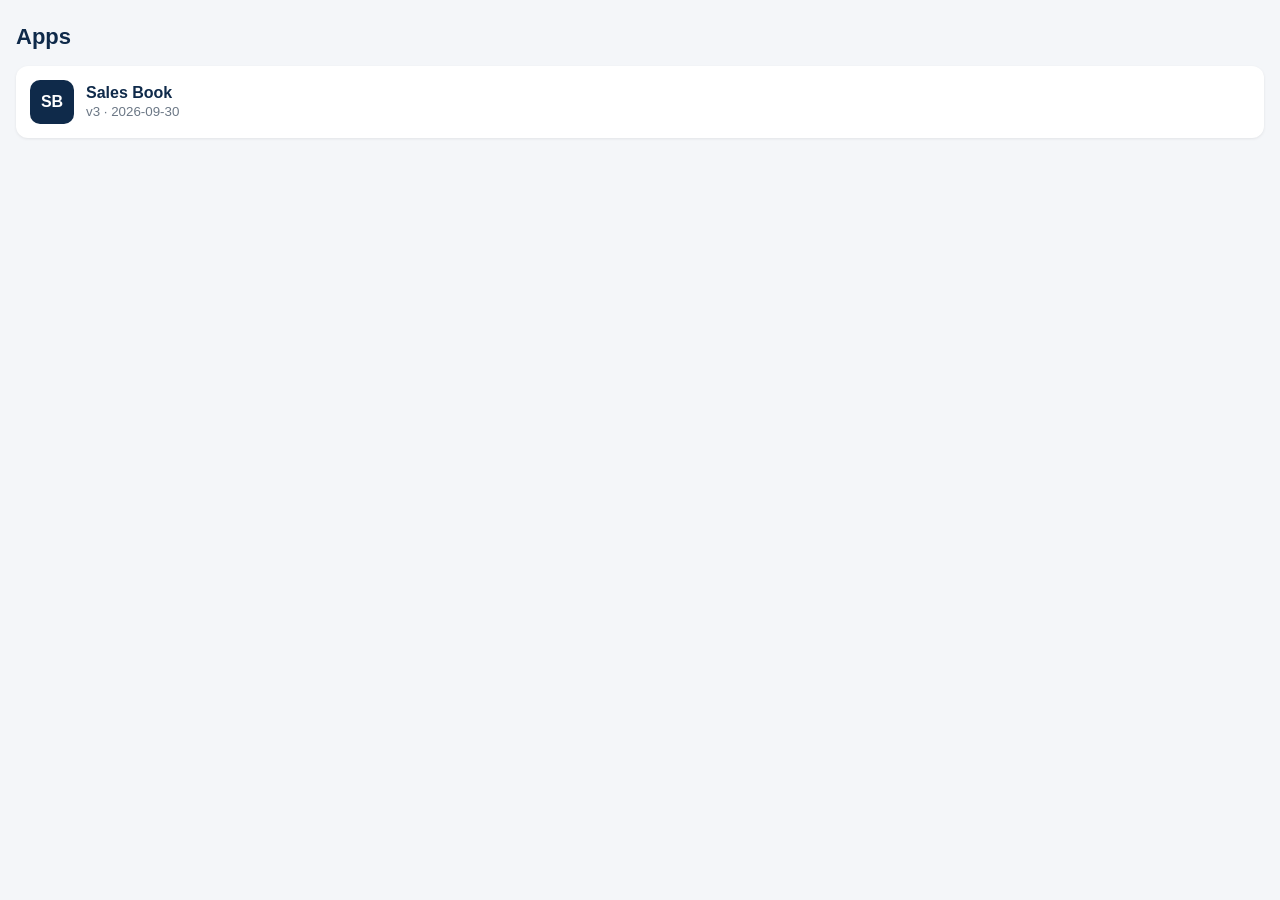
==== index.html @ 2182a10e "AI App Factory: update apps list" ====
<!DOCTYPE html><!-- aiaf-apps-index --><html lang="en"><head><meta charset="UTF-8"><meta name="viewport" content="width=device-width, initial-scale=1"><title>Apps</title><style>*,*::before,*::after{box-sizing:border-box}body{margin:0;font-family:-apple-system,Segoe UI,Roboto,Arial,sans-serif;background:#f4f6f9;color:#0f2a4a;padding:24px 16px}h1{font-size:22px;margin:0 0 16px}.app{display:flex;gap:12px;align-items:center;background:#fff;border-radius:12px;padding:14px;margin-bottom:10px;text-decoration:none;color:inherit;box-shadow:0 1px 3px rgba(0,0,0,.08)}.ic{width:44px;height:44px;border-radius:10px;background:#0f2a4a;color:#fff;display:flex;align-items:center;justify-content:center;font-weight:700}small{color:#6b7785}</style></head><body><h1>Apps</h1><a class="app" href="https://dahabo4466219-glitch.github.io/apps/sales-book/"><span class="ic">SB</span><span><b>Sales Book</b><br><small>v3 · 2026-09-30</small></span></a></body></html>
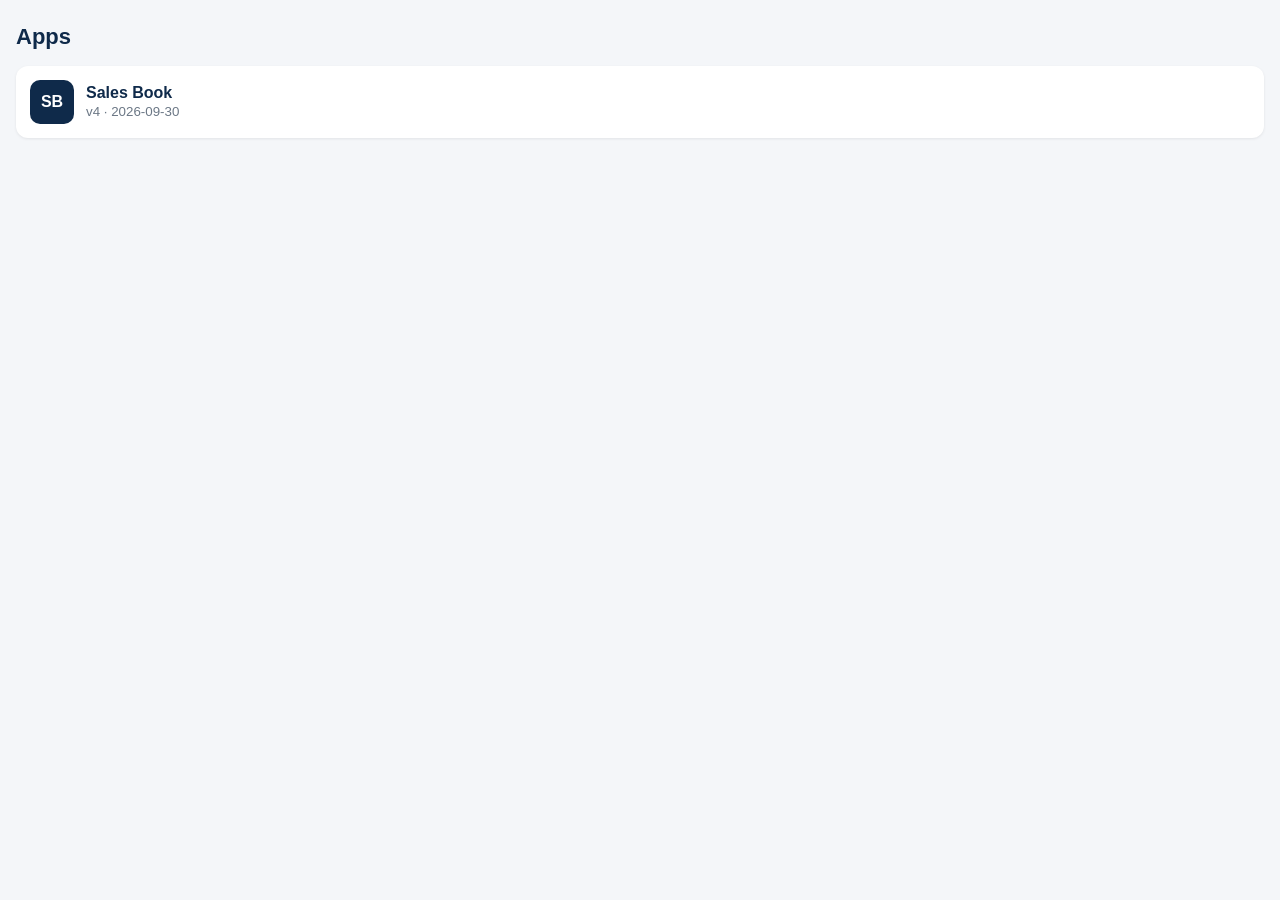
==== commit 8f1e2eda: "AI App Factory: update apps list" ====
--- a/index.html
+++ b/index.html
@@ -1 +1 @@
-<!DOCTYPE html><!-- aiaf-apps-index --><html lang="en"><head><meta charset="UTF-8"><meta name="viewport" content="width=device-width, initial-scale=1"><title>Apps</title><style>*,*::before,*::after{box-sizing:border-box}body{margin:0;font-family:-apple-system,Segoe UI,Roboto,Arial,sans-serif;background:#f4f6f9;color:#0f2a4a;padding:24px 16px}h1{font-size:22px;margin:0 0 16px}.app{display:flex;gap:12px;align-items:center;background:#fff;border-radius:12px;padding:14px;margin-bottom:10px;text-decoration:none;color:inherit;box-shadow:0 1px 3px rgba(0,0,0,.08)}.ic{width:44px;height:44px;border-radius:10px;background:#0f2a4a;color:#fff;display:flex;align-items:center;justify-content:center;font-weight:700}small{color:#6b7785}</style></head><body><h1>Apps</h1><a class="app" href="https://dahabo4466219-glitch.github.io/apps/sales-book/"><span class="ic">SB</span><span><b>Sales Book</b><br><small>v3 · 2026-09-30</small></span></a></body></html>+<!DOCTYPE html><!-- aiaf-apps-index --><html lang="en"><head><meta charset="UTF-8"><meta name="viewport" content="width=device-width, initial-scale=1"><title>Apps</title><style>*,*::before,*::after{box-sizing:border-box}body{margin:0;font-family:-apple-system,Segoe UI,Roboto,Arial,sans-serif;background:#f4f6f9;color:#0f2a4a;padding:24px 16px}h1{font-size:22px;margin:0 0 16px}.app{display:flex;gap:12px;align-items:center;background:#fff;border-radius:12px;padding:14px;margin-bottom:10px;text-decoration:none;color:inherit;box-shadow:0 1px 3px rgba(0,0,0,.08)}.ic{width:44px;height:44px;border-radius:10px;background:#0f2a4a;color:#fff;display:flex;align-items:center;justify-content:center;font-weight:700}small{color:#6b7785}</style></head><body><h1>Apps</h1><a class="app" href="https://dahabo4466219-glitch.github.io/apps/sales-book/"><span class="ic">SB</span><span><b>Sales Book</b><br><small>v4 · 2026-09-30</small></span></a></body></html>
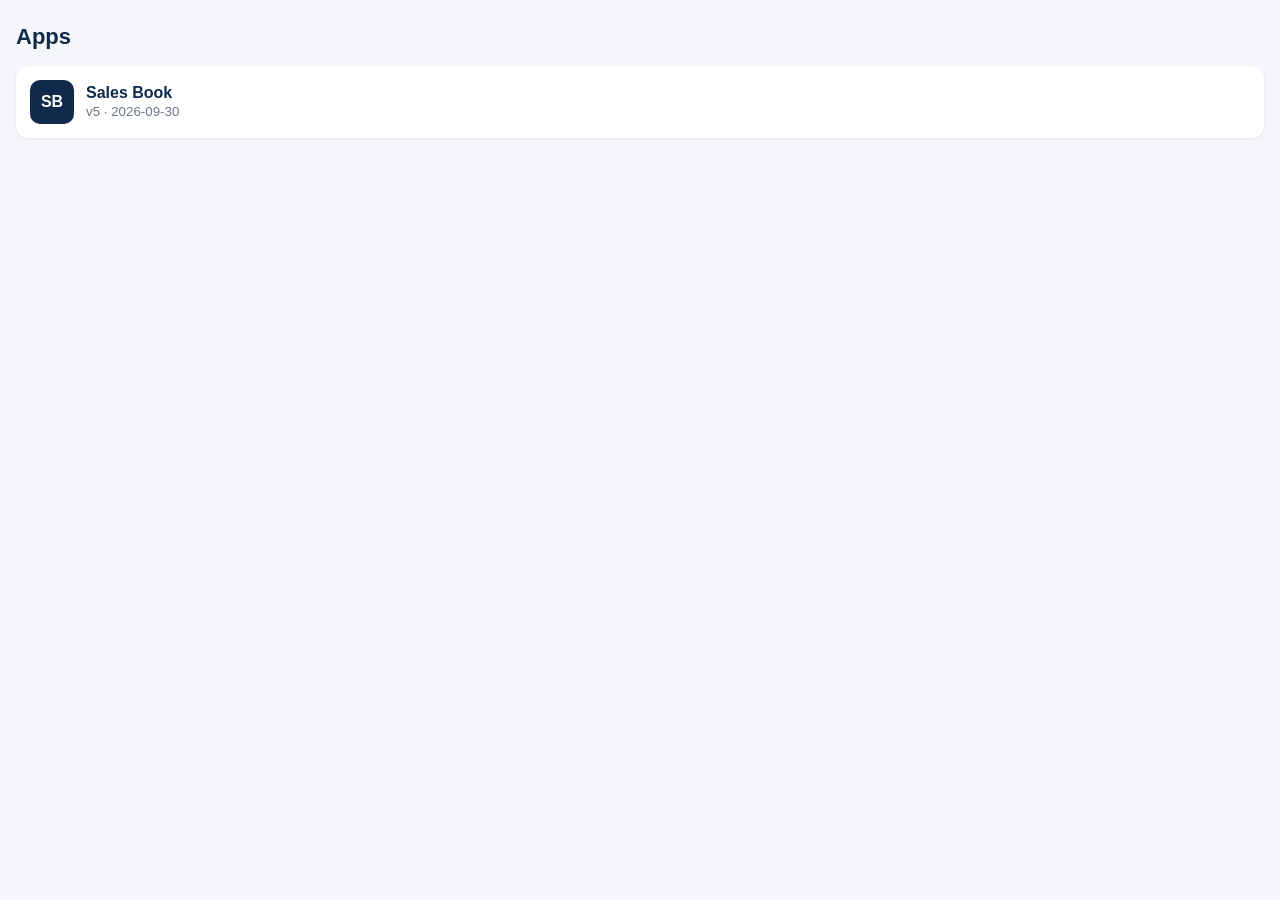
==== commit 05fc9265: "AI App Factory: update apps list" ====
--- a/index.html
+++ b/index.html
@@ -1 +1 @@
-<!DOCTYPE html><!-- aiaf-apps-index --><html lang="en"><head><meta charset="UTF-8"><meta name="viewport" content="width=device-width, initial-scale=1"><title>Apps</title><style>*,*::before,*::after{box-sizing:border-box}body{margin:0;font-family:-apple-system,Segoe UI,Roboto,Arial,sans-serif;background:#f4f6f9;color:#0f2a4a;padding:24px 16px}h1{font-size:22px;margin:0 0 16px}.app{display:flex;gap:12px;align-items:center;background:#fff;border-radius:12px;padding:14px;margin-bottom:10px;text-decoration:none;color:inherit;box-shadow:0 1px 3px rgba(0,0,0,.08)}.ic{width:44px;height:44px;border-radius:10px;background:#0f2a4a;color:#fff;display:flex;align-items:center;justify-content:center;font-weight:700}small{color:#6b7785}</style></head><body><h1>Apps</h1><a class="app" href="https://dahabo4466219-glitch.github.io/apps/sales-book/"><span class="ic">SB</span><span><b>Sales Book</b><br><small>v4 · 2026-09-30</small></span></a></body></html>+<!DOCTYPE html><!-- aiaf-apps-index --><html lang="en"><head><meta charset="UTF-8"><meta name="viewport" content="width=device-width, initial-scale=1"><title>Apps</title><style>*,*::before,*::after{box-sizing:border-box}body{margin:0;font-family:-apple-system,Segoe UI,Roboto,Arial,sans-serif;background:#f4f6f9;color:#0f2a4a;padding:24px 16px}h1{font-size:22px;margin:0 0 16px}.app{display:flex;gap:12px;align-items:center;background:#fff;border-radius:12px;padding:14px;margin-bottom:10px;text-decoration:none;color:inherit;box-shadow:0 1px 3px rgba(0,0,0,.08)}.ic{width:44px;height:44px;border-radius:10px;background:#0f2a4a;color:#fff;display:flex;align-items:center;justify-content:center;font-weight:700}small{color:#6b7785}</style></head><body><h1>Apps</h1><a class="app" href="https://dahabo4466219-glitch.github.io/apps/sales-book/"><span class="ic">SB</span><span><b>Sales Book</b><br><small>v5 · 2026-09-30</small></span></a></body></html>
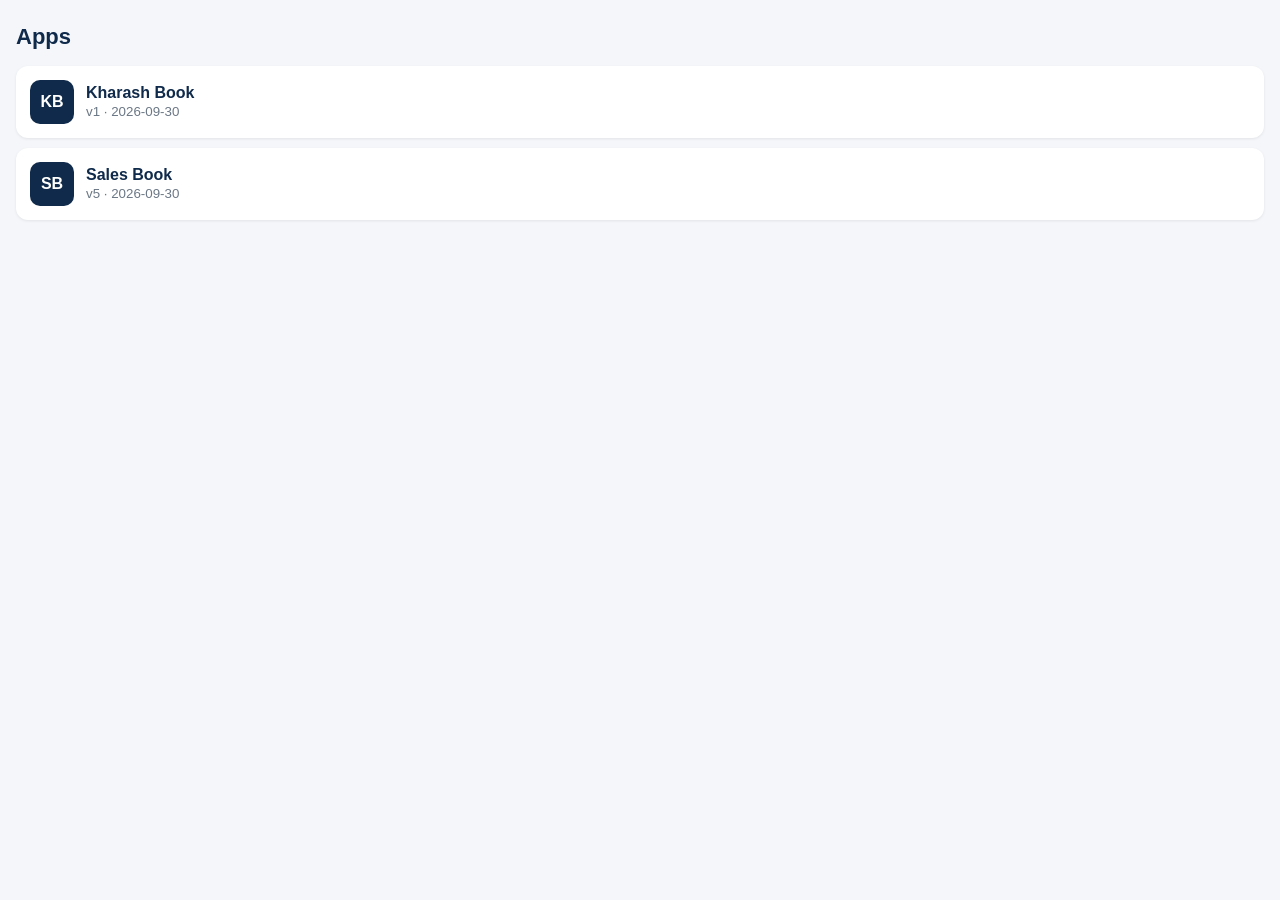
==== commit f01903a2: "AI App Factory: update apps list" ====
--- a/index.html
+++ b/index.html
@@ -1 +1 @@
-<!DOCTYPE html><!-- aiaf-apps-index --><html lang="en"><head><meta charset="UTF-8"><meta name="viewport" content="width=device-width, initial-scale=1"><title>Apps</title><style>*,*::before,*::after{box-sizing:border-box}body{margin:0;font-family:-apple-system,Segoe UI,Roboto,Arial,sans-serif;background:#f4f6f9;color:#0f2a4a;padding:24px 16px}h1{font-size:22px;margin:0 0 16px}.app{display:flex;gap:12px;align-items:center;background:#fff;border-radius:12px;padding:14px;margin-bottom:10px;text-decoration:none;color:inherit;box-shadow:0 1px 3px rgba(0,0,0,.08)}.ic{width:44px;height:44px;border-radius:10px;background:#0f2a4a;color:#fff;display:flex;align-items:center;justify-content:center;font-weight:700}small{color:#6b7785}</style></head><body><h1>Apps</h1><a class="app" href="https://dahabo4466219-glitch.github.io/apps/sales-book/"><span class="ic">SB</span><span><b>Sales Book</b><br><small>v5 · 2026-09-30</small></span></a></body></html>+<!DOCTYPE html><!-- aiaf-apps-index --><html lang="en"><head><meta charset="UTF-8"><meta name="viewport" content="width=device-width, initial-scale=1"><title>Apps</title><style>*,*::before,*::after{box-sizing:border-box}body{margin:0;font-family:-apple-system,Segoe UI,Roboto,Arial,sans-serif;background:#f4f6f9;color:#0f2a4a;padding:24px 16px}h1{font-size:22px;margin:0 0 16px}.app{display:flex;gap:12px;align-items:center;background:#fff;border-radius:12px;padding:14px;margin-bottom:10px;text-decoration:none;color:inherit;box-shadow:0 1px 3px rgba(0,0,0,.08)}.ic{width:44px;height:44px;border-radius:10px;background:#0f2a4a;color:#fff;display:flex;align-items:center;justify-content:center;font-weight:700}small{color:#6b7785}</style></head><body><h1>Apps</h1><a class="app" href="https://dahabo4466219-glitch.github.io/apps/kharash-book/"><span class="ic">KB</span><span><b>Kharash Book</b><br><small>v1 · 2026-09-30</small></span></a><a class="app" href="https://dahabo4466219-glitch.github.io/apps/sales-book/"><span class="ic">SB</span><span><b>Sales Book</b><br><small>v5 · 2026-09-30</small></span></a></body></html>
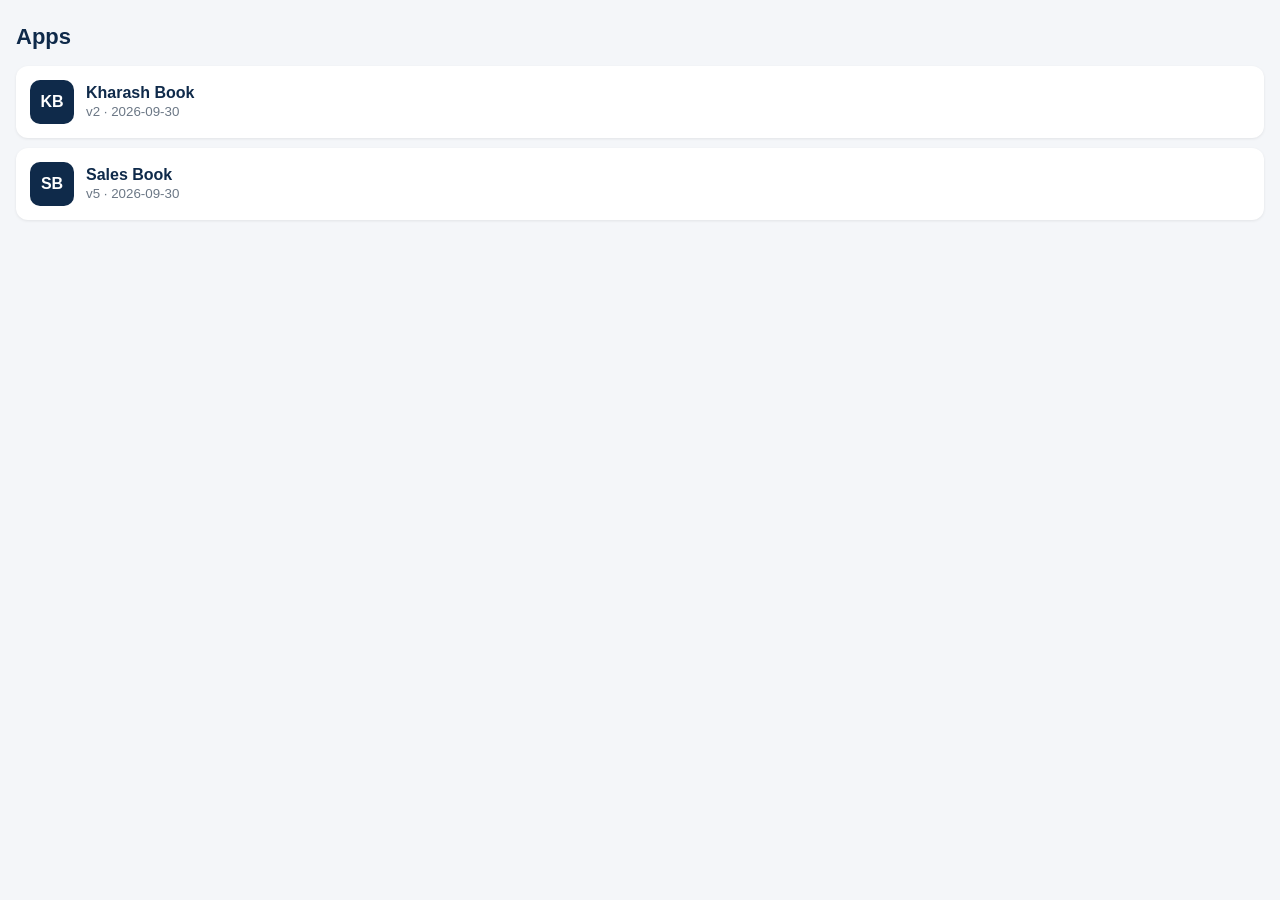
==== commit e301e244: "AI App Factory: update apps list" ====
--- a/index.html
+++ b/index.html
@@ -1 +1 @@
-<!DOCTYPE html><!-- aiaf-apps-index --><html lang="en"><head><meta charset="UTF-8"><meta name="viewport" content="width=device-width, initial-scale=1"><title>Apps</title><style>*,*::before,*::after{box-sizing:border-box}body{margin:0;font-family:-apple-system,Segoe UI,Roboto,Arial,sans-serif;background:#f4f6f9;color:#0f2a4a;padding:24px 16px}h1{font-size:22px;margin:0 0 16px}.app{display:flex;gap:12px;align-items:center;background:#fff;border-radius:12px;padding:14px;margin-bottom:10px;text-decoration:none;color:inherit;box-shadow:0 1px 3px rgba(0,0,0,.08)}.ic{width:44px;height:44px;border-radius:10px;background:#0f2a4a;color:#fff;display:flex;align-items:center;justify-content:center;font-weight:700}small{color:#6b7785}</style></head><body><h1>Apps</h1><a class="app" href="https://dahabo4466219-glitch.github.io/apps/kharash-book/"><span class="ic">KB</span><span><b>Kharash Book</b><br><small>v1 · 2026-09-30</small></span></a><a class="app" href="https://dahabo4466219-glitch.github.io/apps/sales-book/"><span class="ic">SB</span><span><b>Sales Book</b><br><small>v5 · 2026-09-30</small></span></a></body></html>+<!DOCTYPE html><!-- aiaf-apps-index --><html lang="en"><head><meta charset="UTF-8"><meta name="viewport" content="width=device-width, initial-scale=1"><title>Apps</title><style>*,*::before,*::after{box-sizing:border-box}body{margin:0;font-family:-apple-system,Segoe UI,Roboto,Arial,sans-serif;background:#f4f6f9;color:#0f2a4a;padding:24px 16px}h1{font-size:22px;margin:0 0 16px}.app{display:flex;gap:12px;align-items:center;background:#fff;border-radius:12px;padding:14px;margin-bottom:10px;text-decoration:none;color:inherit;box-shadow:0 1px 3px rgba(0,0,0,.08)}.ic{width:44px;height:44px;border-radius:10px;background:#0f2a4a;color:#fff;display:flex;align-items:center;justify-content:center;font-weight:700}small{color:#6b7785}</style></head><body><h1>Apps</h1><a class="app" href="https://dahabo4466219-glitch.github.io/apps/kharash-book/"><span class="ic">KB</span><span><b>Kharash Book</b><br><small>v2 · 2026-09-30</small></span></a><a class="app" href="https://dahabo4466219-glitch.github.io/apps/sales-book/"><span class="ic">SB</span><span><b>Sales Book</b><br><small>v5 · 2026-09-30</small></span></a></body></html>
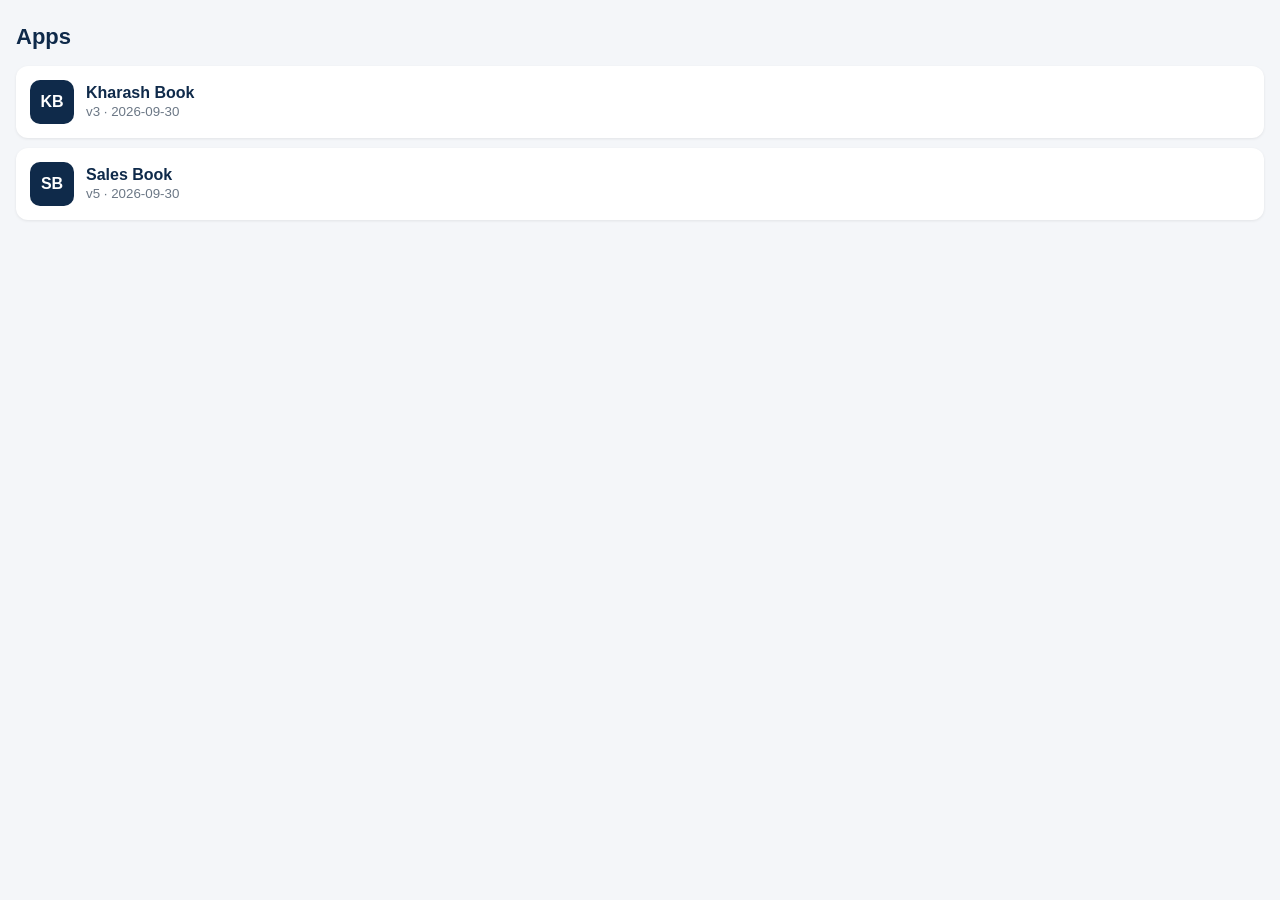
==== commit c8570036: "AI App Factory: update apps list" ====
--- a/index.html
+++ b/index.html
@@ -1 +1 @@
-<!DOCTYPE html><!-- aiaf-apps-index --><html lang="en"><head><meta charset="UTF-8"><meta name="viewport" content="width=device-width, initial-scale=1"><title>Apps</title><style>*,*::before,*::after{box-sizing:border-box}body{margin:0;font-family:-apple-system,Segoe UI,Roboto,Arial,sans-serif;background:#f4f6f9;color:#0f2a4a;padding:24px 16px}h1{font-size:22px;margin:0 0 16px}.app{display:flex;gap:12px;align-items:center;background:#fff;border-radius:12px;padding:14px;margin-bottom:10px;text-decoration:none;color:inherit;box-shadow:0 1px 3px rgba(0,0,0,.08)}.ic{width:44px;height:44px;border-radius:10px;background:#0f2a4a;color:#fff;display:flex;align-items:center;justify-content:center;font-weight:700}small{color:#6b7785}</style></head><body><h1>Apps</h1><a class="app" href="https://dahabo4466219-glitch.github.io/apps/kharash-book/"><span class="ic">KB</span><span><b>Kharash Book</b><br><small>v2 · 2026-09-30</small></span></a><a class="app" href="https://dahabo4466219-glitch.github.io/apps/sales-book/"><span class="ic">SB</span><span><b>Sales Book</b><br><small>v5 · 2026-09-30</small></span></a></body></html>+<!DOCTYPE html><!-- aiaf-apps-index --><html lang="en"><head><meta charset="UTF-8"><meta name="viewport" content="width=device-width, initial-scale=1"><title>Apps</title><style>*,*::before,*::after{box-sizing:border-box}body{margin:0;font-family:-apple-system,Segoe UI,Roboto,Arial,sans-serif;background:#f4f6f9;color:#0f2a4a;padding:24px 16px}h1{font-size:22px;margin:0 0 16px}.app{display:flex;gap:12px;align-items:center;background:#fff;border-radius:12px;padding:14px;margin-bottom:10px;text-decoration:none;color:inherit;box-shadow:0 1px 3px rgba(0,0,0,.08)}.ic{width:44px;height:44px;border-radius:10px;background:#0f2a4a;color:#fff;display:flex;align-items:center;justify-content:center;font-weight:700}small{color:#6b7785}</style></head><body><h1>Apps</h1><a class="app" href="https://dahabo4466219-glitch.github.io/apps/kharash-book/"><span class="ic">KB</span><span><b>Kharash Book</b><br><small>v3 · 2026-09-30</small></span></a><a class="app" href="https://dahabo4466219-glitch.github.io/apps/sales-book/"><span class="ic">SB</span><span><b>Sales Book</b><br><small>v5 · 2026-09-30</small></span></a></body></html>
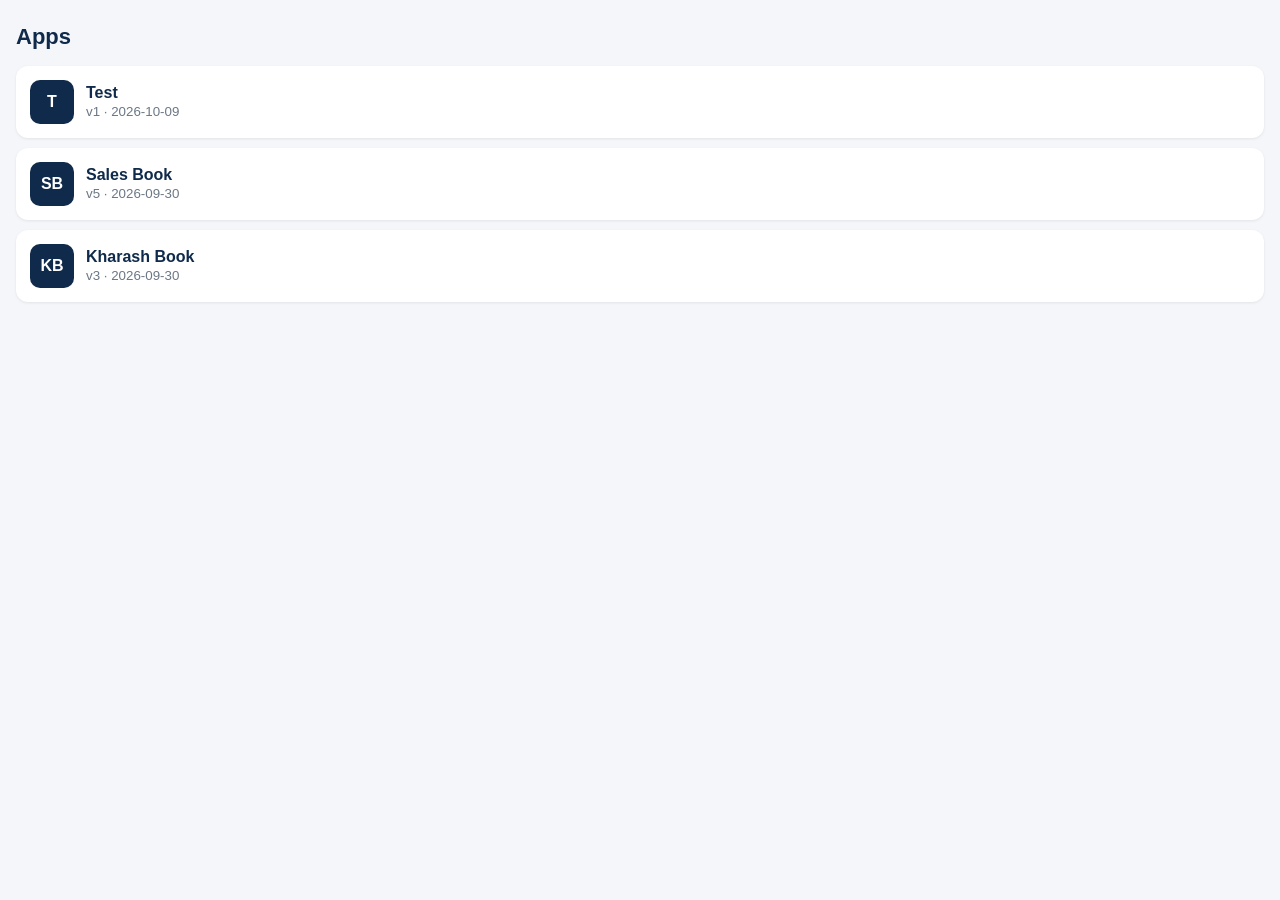
==== commit 8ab03dc6: "AI App Factory: update apps list" ====
--- a/index.html
+++ b/index.html
@@ -1 +1 @@
-<!DOCTYPE html><!-- aiaf-apps-index --><html lang="en"><head><meta charset="UTF-8"><meta name="viewport" content="width=device-width, initial-scale=1"><title>Apps</title><style>*,*::before,*::after{box-sizing:border-box}body{margin:0;font-family:-apple-system,Segoe UI,Roboto,Arial,sans-serif;background:#f4f6f9;color:#0f2a4a;padding:24px 16px}h1{font-size:22px;margin:0 0 16px}.app{display:flex;gap:12px;align-items:center;background:#fff;border-radius:12px;padding:14px;margin-bottom:10px;text-decoration:none;color:inherit;box-shadow:0 1px 3px rgba(0,0,0,.08)}.ic{width:44px;height:44px;border-radius:10px;background:#0f2a4a;color:#fff;display:flex;align-items:center;justify-content:center;font-weight:700}small{color:#6b7785}</style></head><body><h1>Apps</h1><a class="app" href="https://dahabo4466219-glitch.github.io/apps/kharash-book/"><span class="ic">KB</span><span><b>Kharash Book</b><br><small>v3 · 2026-09-30</small></span></a><a class="app" href="https://dahabo4466219-glitch.github.io/apps/sales-book/"><span class="ic">SB</span><span><b>Sales Book</b><br><small>v5 · 2026-09-30</small></span></a></body></html>+<!DOCTYPE html><!-- aiaf-apps-index --><html lang="en"><head><meta charset="UTF-8"><meta name="viewport" content="width=device-width, initial-scale=1"><title>Apps</title><style>*,*::before,*::after{box-sizing:border-box}body{margin:0;font-family:-apple-system,Segoe UI,Roboto,Arial,sans-serif;background:#f4f6f9;color:#0f2a4a;padding:24px 16px}h1{font-size:22px;margin:0 0 16px}.app{display:flex;gap:12px;align-items:center;background:#fff;border-radius:12px;padding:14px;margin-bottom:10px;text-decoration:none;color:inherit;box-shadow:0 1px 3px rgba(0,0,0,.08)}.ic{width:44px;height:44px;border-radius:10px;background:#0f2a4a;color:#fff;display:flex;align-items:center;justify-content:center;font-weight:700}small{color:#6b7785}</style></head><body><h1>Apps</h1><a class="app" href="https://dahabo4466219-glitch.github.io/apps/test/"><span class="ic">T</span><span><b>Test</b><br><small>v1 · 2026-10-09</small></span></a><a class="app" href="https://dahabo4466219-glitch.github.io/apps/sales-book/"><span class="ic">SB</span><span><b>Sales Book</b><br><small>v5 · 2026-09-30</small></span></a><a class="app" href="https://dahabo4466219-glitch.github.io/apps/kharash-book/"><span class="ic">KB</span><span><b>Kharash Book</b><br><small>v3 · 2026-09-30</small></span></a></body></html>
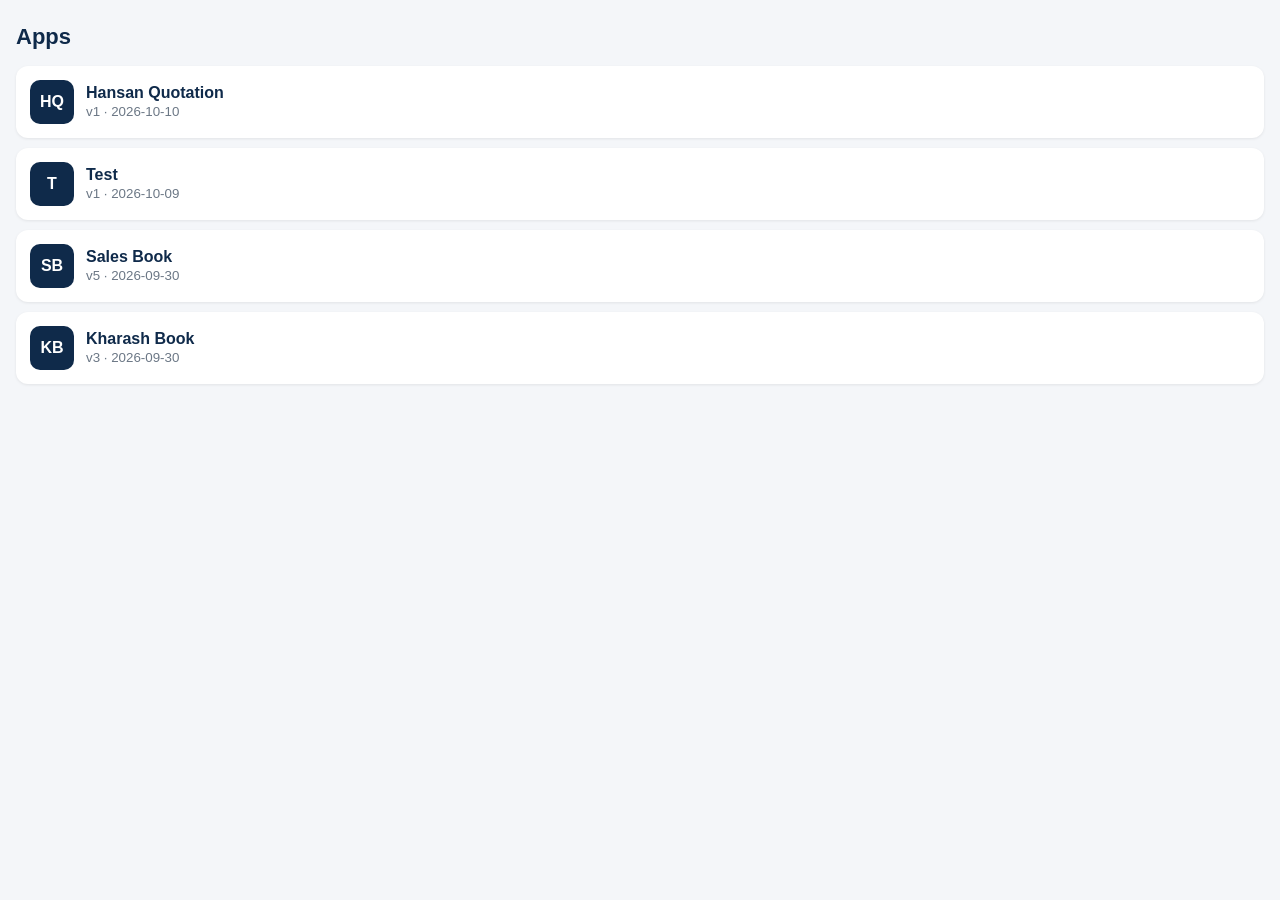
==== commit ebacd02f: "AI App Factory: update apps list" ====
--- a/index.html
+++ b/index.html
@@ -1 +1 @@
-<!DOCTYPE html><!-- aiaf-apps-index --><html lang="en"><head><meta charset="UTF-8"><meta name="viewport" content="width=device-width, initial-scale=1"><title>Apps</title><style>*,*::before,*::after{box-sizing:border-box}body{margin:0;font-family:-apple-system,Segoe UI,Roboto,Arial,sans-serif;background:#f4f6f9;color:#0f2a4a;padding:24px 16px}h1{font-size:22px;margin:0 0 16px}.app{display:flex;gap:12px;align-items:center;background:#fff;border-radius:12px;padding:14px;margin-bottom:10px;text-decoration:none;color:inherit;box-shadow:0 1px 3px rgba(0,0,0,.08)}.ic{width:44px;height:44px;border-radius:10px;background:#0f2a4a;color:#fff;display:flex;align-items:center;justify-content:center;font-weight:700}small{color:#6b7785}</style></head><body><h1>Apps</h1><a class="app" href="https://dahabo4466219-glitch.github.io/apps/test/"><span class="ic">T</span><span><b>Test</b><br><small>v1 · 2026-10-09</small></span></a><a class="app" href="https://dahabo4466219-glitch.github.io/apps/sales-book/"><span class="ic">SB</span><span><b>Sales Book</b><br><small>v5 · 2026-09-30</small></span></a><a class="app" href="https://dahabo4466219-glitch.github.io/apps/kharash-book/"><span class="ic">KB</span><span><b>Kharash Book</b><br><small>v3 · 2026-09-30</small></span></a></body></html>+<!DOCTYPE html><!-- aiaf-apps-index --><html lang="en"><head><meta charset="UTF-8"><meta name="viewport" content="width=device-width, initial-scale=1"><title>Apps</title><style>*,*::before,*::after{box-sizing:border-box}body{margin:0;font-family:-apple-system,Segoe UI,Roboto,Arial,sans-serif;background:#f4f6f9;color:#0f2a4a;padding:24px 16px}h1{font-size:22px;margin:0 0 16px}.app{display:flex;gap:12px;align-items:center;background:#fff;border-radius:12px;padding:14px;margin-bottom:10px;text-decoration:none;color:inherit;box-shadow:0 1px 3px rgba(0,0,0,.08)}.ic{width:44px;height:44px;border-radius:10px;background:#0f2a4a;color:#fff;display:flex;align-items:center;justify-content:center;font-weight:700}small{color:#6b7785}</style></head><body><h1>Apps</h1><a class="app" href="https://dahabo4466219-glitch.github.io/apps/hansan-quotation/"><span class="ic">HQ</span><span><b>Hansan Quotation</b><br><small>v1 · 2026-10-10</small></span></a><a class="app" href="https://dahabo4466219-glitch.github.io/apps/test/"><span class="ic">T</span><span><b>Test</b><br><small>v1 · 2026-10-09</small></span></a><a class="app" href="https://dahabo4466219-glitch.github.io/apps/sales-book/"><span class="ic">SB</span><span><b>Sales Book</b><br><small>v5 · 2026-09-30</small></span></a><a class="app" href="https://dahabo4466219-glitch.github.io/apps/kharash-book/"><span class="ic">KB</span><span><b>Kharash Book</b><br><small>v3 · 2026-09-30</small></span></a></body></html>
